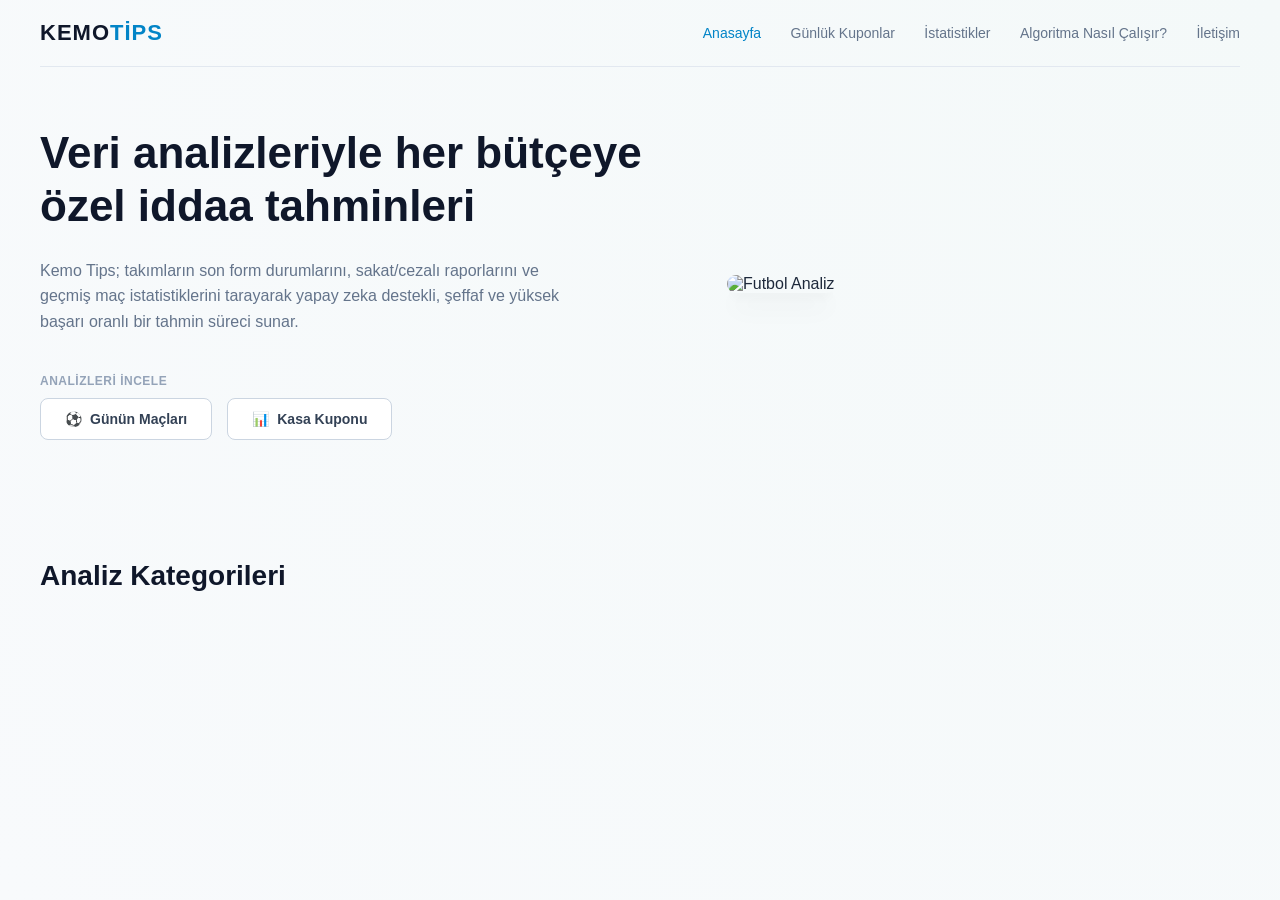
==== index.html @ 7a4f6b66 "güncellemler" ====
<!DOCTYPE html>
<html lang="tr">
<head>
    <meta charset="UTF-8">
    <meta name="viewport" content="width=device-width, initial-scale=1.0">
    <title>ProAnaliz - Yapay Zeka Destekli İddaa Tahminleri</title>
    <link rel="stylesheet" href="style.css">
</head>
<body>

    <header class="navbar">
        <div class="logo">KEMO<span>TİPS</span></div>
        <nav class="nav-links">
            <a href="index.html" class="active">Anasayfa</a>
            <a href="kuponlar.html">Günlük Kuponlar</a>
            <a href="#">İstatistikler</a>
            <a href="#">Algoritma Nasıl Çalışır?</a>
            <a href="#">İletişim</a>
        </nav>
    </header>

    <main class="hero-container">
        
        <div class="hero-left">
            <h1>Veri analizleriyle her bütçeye özel iddaa tahminleri</h1>
            <p class="description">
                Kemo Tips; takımların son form durumlarını, sakat/cezalı raporlarını ve geçmiş maç istatistiklerini tarayarak yapay zeka destekli, şeffaf ve yüksek başarı oranlı bir tahmin süreci sunar.
            </p>
            
            <div class="cta-section">
                <span class="cta-title">Analizleri İncele</span>
                <div class="button-group">
                    <button class="btn btn-primary" onclick="window.location.href='kuponlar.html'">
                        <span class="icon">⚽</span> Günün Maçları
                    </button>
                    <button class="btn btn-secondary" onclick="window.location.href='kuponlar.html'">
                        <span class="icon">📊</span> Kasa Kuponu
                    </button>
                </div>
            </div>
        </div>

        <div class="hero-right">
            <div class="image-wrapper">
                <img src="https://images.unsplash.com/photo-1508098682722-e99c43a406b2?auto=format&fit=crop&w=800&q=80" alt="Futbol Analiz">
                
            </div>
        </div>

    </main>

    <section class="categories-section">
        <h2>Analiz Kategorileri</h2>
    </section>

</body>
</html>
---- style.css ----
/* Genel Ayarlar */
* {
    box-sizing: border-box;
    margin: 0;
    padding: 0;
}

body {
    font-family: 'Segoe UI', Tahoma, Geneva, Verdana, sans-serif;
    /* Görseldeki o çok hafif, ferah açık gri/mavi arka plan */
    background: radial-gradient(circle at top right, #f4f9f9 0%, #f8fafc 100%);
    color: #1e293b;
    padding: 0 40px;
    min-height: 100vh;
}

/* Üst Menü Tasarımı */
.navbar {
    display: flex;
    justify-content: space-between;
    align-items: center;
    padding: 20px 0;
    border-bottom: 1px solid #e2e8f0;
}

.logo {
    font-size: 22px;
    font-weight: 800;
    color: #0f172a;
    letter-spacing: 1px;
}

.logo span {
    color: #0284c7; /* İddaa temasına uygun modern mavi/turkuaz tonu */
}

.nav-links a {
    text-decoration: none;
    color: #64748b;
    margin-left: 25px;
    font-size: 14px;
    font-weight: 500;
    transition: color 0.2s;
}

.nav-links a:hover, .nav-links a.active {
    color: #0284c7;
}

/* Ana Bölüm (Hero Grid) */
.hero-container {
    display: grid;
    grid-template-columns: 1.1fr 0.9fr;
    gap: 60px;
    align-items: center;
    margin-top: 60px;
}

/* Sol Taraf Metin Alanları */
.hero-left h1 {
    font-size: 44px;
    font-weight: 700;
    color: #0f172a;
    line-height: 1.2;
    margin-bottom: 25px;
}

.hero-left .description {
    font-size: 16px;
    color: #64748b;
    line-height: 1.6;
    margin-bottom: 40px;
    max-width: 540px;
}

/* Buton Alanı */
.cta-section {
    display: flex;
    flex-direction: column;
    gap: 10px;
}

.cta-title {
    font-size: 12px;
    font-weight: 600;
    color: #94a3b8;
    text-transform: uppercase;
    letter-spacing: 0.5px;
}

.button-group {
    display: flex;
    gap: 15px;
}

.btn {
    padding: 12px 24px;
    border-radius: 8px;
    font-size: 14px;
    font-weight: 600;
    cursor: pointer;
    display: flex;
    align-items: center;
    gap: 8px;
    transition: all 0.2s;
    border: 1px solid #cbd5e1;
    background: white;
    color: #334155;
}

.btn-primary {
    background: white;
    border-color: #cbd5e1;
}

.btn-primary:hover, .btn-secondary:hover {
    border-color: #0284c7;
    color: #0284c7;
    background: #f0f9ff;
}

/* Sağ Taraf Görsel Alanı (Birebir Tasarım) */
.hero-right .image-wrapper {
    position: relative;
    width: 100%;
}

.hero-right img {
    width: 100%;
    height: 450px;
    object-fit: cover;
    border-radius: 24px; /* Görseldeki o yumuşak yuvarlatılmış köşeler */
    box-shadow: 0 20px 25px -5px rgba(0,0,0,0.05), 0 10px 10px -5px rgba(0,0,0,0.03);
}

/* Sağ Alttaki Küçük Yüzen Kart */
.floating-card {
    position: absolute;
    bottom: -20px;
    left: -20px;
    background: white;
    padding: 15px 20px;
    border-radius: 12px;
    max-width: 280px;
    box-shadow: 0 10px 15px -3px rgba(0,0,0,0.1);
    border-left: 4px solid #0284c7; /* Sol taraftaki renkli çizgi */
}

.floating-card .badge {
    font-size: 10px;
    font-weight: 700;
    color: #0284c7;
    letter-spacing: 0.5px;
    display: block;
    margin-bottom: 5px;
}

.floating-card p {
    font-size: 12px;
    color: #334155;
    line-height: 1.4;
    font-weight: 500;
}

/* Alt Başlık */
.categories-section {
    margin-top: 80px;
    padding-top: 40px;
}

.categories-section h2 {
    font-size: 28px;
    color: #0f172a;
}/* --- KUPONLAR SAYFASI ÖZEL TASARIMI --- */
.kuponlar-container {
    margin-top: 40px;
    padding-bottom: 60px;
}

.page-title {
    text-align: center;
    margin-bottom: 40px;
}

.page-title h2 {
    font-size: 32px;
    color: #0f172a;
    margin-bottom: 10px;
}

.page-title p {
    color: #64748b;
    font-size: 16px;
}

.kupon-grid {
    display: grid;
    grid-template-columns: repeat(auto-fit, minmax(320px, 1fr));
    gap: 30px;
    max-width: 900px;
    margin: 0 auto;
}

.kupon-card {
    background: white;
    border-radius: 16px;
    padding: 24px;
    box-shadow: 0 10px 15px -3px rgba(0,0,0,0.05);
    border: 1px solid #e2e8f0;
    display: flex;
    flex-direction: column;
    gap: 15px;
}

/* Banko ve Sürpriz için üst çizgi renkleri */
.kupon-card.banko { border-top: 4px solid #0284c7; }
.kupon-card.surpriz { border-top: 4px solid #f59e0b; }

.kupon-header {
    display: flex;
    justify-content: space-between;
    align-items: center;
    border-bottom: 1px solid #f1f5f9;
    padding-bottom: 15px;
}

.kupon-header h3 {
    font-size: 18px;
    color: #1e293b;
}

.oran-badge {
    background: #f0f9ff;
    color: #0284c7;
    padding: 6px 12px;
    border-radius: 20px;
    font-weight: 700;
    font-size: 14px;
}

.kupon-card.surpriz .oran-badge {
    background: #fffbeb;
    color: #b45309;
}

.mac-row {
    display: flex;
    justify-content: space-between;
    align-items: center;
    background: #f8fafc;
    padding: 12px 16px;
    border-radius: 8px;
}

.mac-info {
    display: flex;
    flex-direction: column;
    gap: 4px;
}

.mac-info strong {
    font-size: 14px;
    color: #334155;
}

.mac-info span {
    font-size: 12px;
    color: #64748b;
}

.mac-oran {
    font-weight: 700;
    color: #0f172a;
    font-size: 15px;
}

.btn-kupon {
    background: #0f172a;
    color: white;
    border: none;
    padding: 12px;
    border-radius: 8px;
    font-weight: 600;
    cursor: pointer;
    transition: background 0.2s;
    text-align: center;
    margin-top: 10px;
}

.btn-kupon:hover {
    background: #0284c7;
}
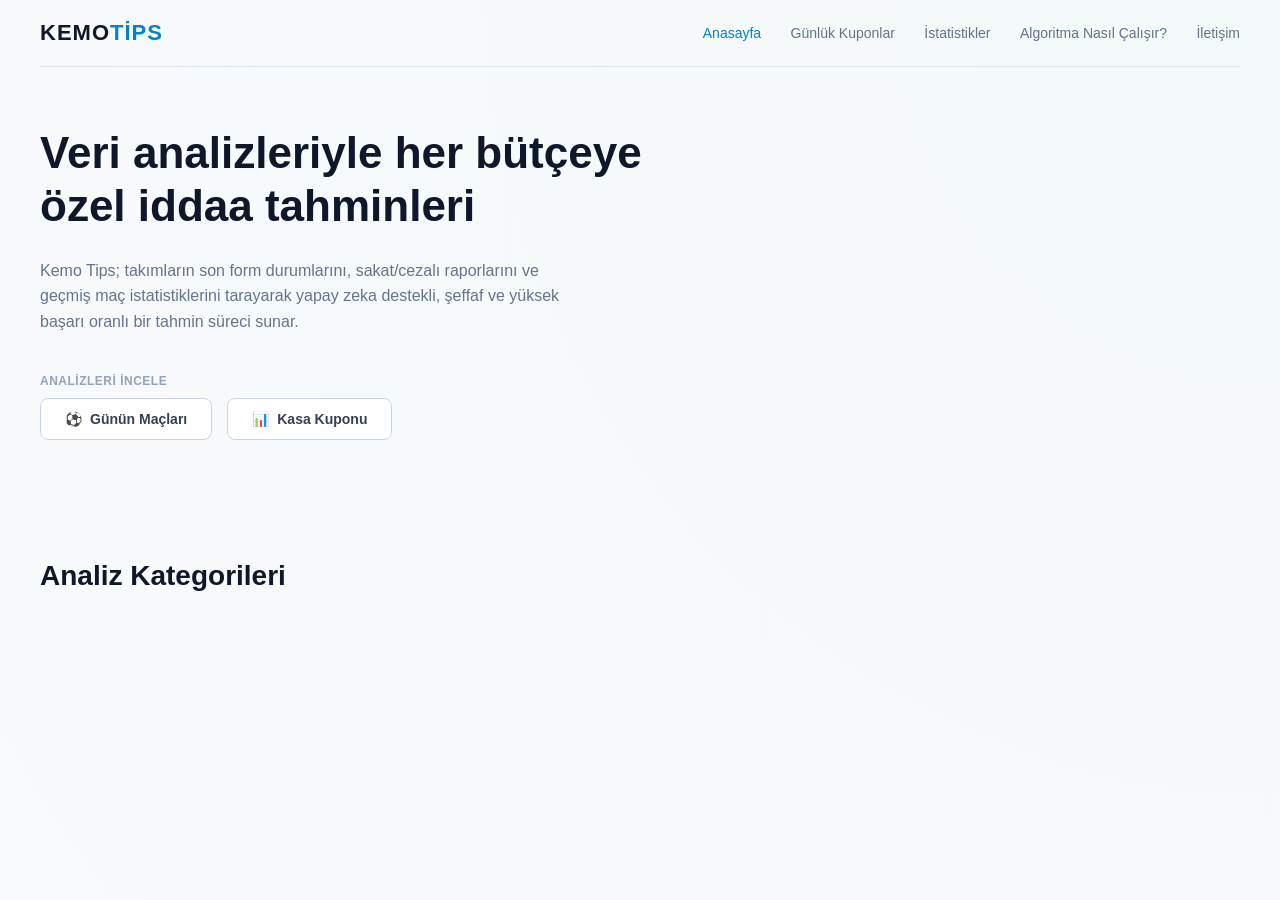
==== commit d2802cf2: "gnc" ====
--- a/index.html
+++ b/index.html
@@ -42,7 +42,7 @@
 
         <div class="hero-right">
             <div class="image-wrapper">
-                <img src="https://images.unsplash.com/photo-1508098682722-e99c43a406b2?auto=format&fit=crop&w=800&q=80" alt="Futbol Analiz">
+                
                 
             </div>
         </div>
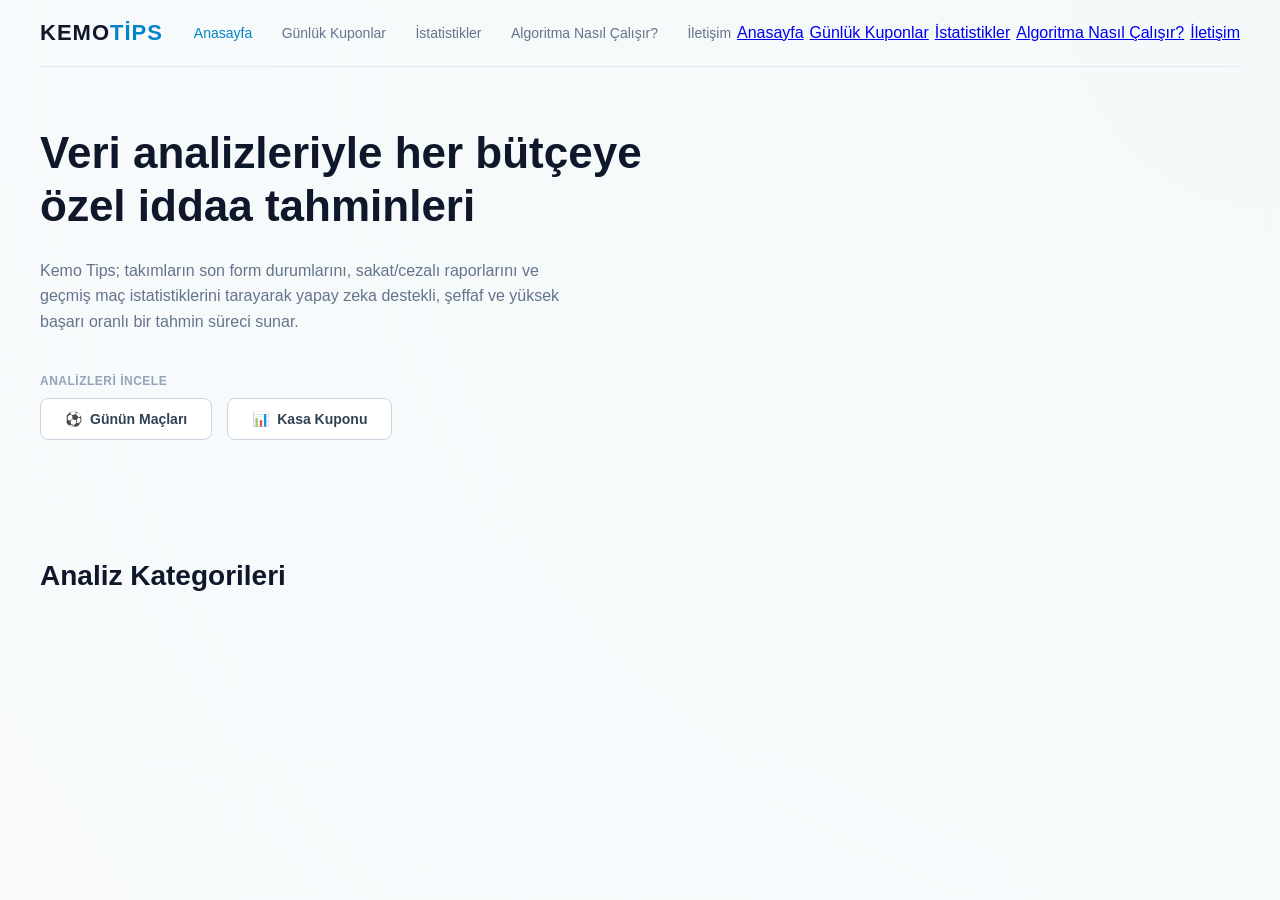
==== commit bf053d17: "iletişim" ====
--- a/index.html
+++ b/index.html
@@ -11,6 +11,12 @@
     <header class="navbar">
         <div class="logo">KEMO<span>TİPS</span></div>
         <nav class="nav-links">
+    <a href="index.html" class="active">Anasayfa</a>
+    <a href="kuponlar.html">Günlük Kuponlar</a>
+    <a href="#">İstatistikler</a>
+    <a href="#">Algoritma Nasıl Çalışır?</a>
+    <a href="iletisim.html">İletişim</a>
+</nav>
             <a href="index.html" class="active">Anasayfa</a>
             <a href="kuponlar.html">Günlük Kuponlar</a>
             <a href="#">İstatistikler</a>
--- a/style.css
+++ b/style.css
@@ -289,4 +289,82 @@
 
 .btn-kupon:hover {
     background: #0284c7;
+}
+/* --- İLETİŞİM SAYFASI ÖZEL TASARIMI --- */
+.iletisim-container {
+    display: flex;
+    justify-content: center;
+    align-items: center;
+    margin-top: 80px;
+    padding-bottom: 60px;
+}
+
+.iletisim-card {
+    background: white;
+    border-radius: 16px;
+    padding: 40px;
+    max-width: 500px;
+    width: 100%;
+    text-align: center;
+    box-shadow: 0 10px 15px -3px rgba(0,0,0,0.05);
+    border: 1px solid #e2e8f0;
+}
+
+.iletisim-card h2 {
+    font-size: 26px;
+    color: #0f172a;
+    margin-bottom: 15px;
+}
+
+.iletisim-card p {
+    color: #64748b;
+    font-size: 15px;
+    line-height: 1.6;
+    margin-bottom: 30px;
+}
+
+.social-box {
+    display: flex;
+    align-items: center;
+    background: #f8fafc;
+    padding: 15px 20px;
+    border-radius: 12px;
+    border: 1px solid #origin #e2e8f0;
+    text-align: left;
+}
+
+.social-icon {
+    font-size: 24px;
+    margin-right: 15px;
+}
+
+.social-details {
+    flex-grow: 1;
+    display: flex;
+    flex-direction: column;
+}
+
+.social-details strong {
+    font-size: 16px;
+    color: #1e293b;
+}
+
+.social-details span {
+    font-size: 13px;
+    color: #64748b;
+}
+
+.btn-social {
+    background: #0f172a;
+    color: white;
+    text-decoration: none;
+    padding: 10px 18px;
+    border-radius: 8px;
+    font-size: 14px;
+    font-weight: 600;
+    transition: background 0.2s;
+}
+
+.btn-social:hover {
+    background: #0284c7;
 }
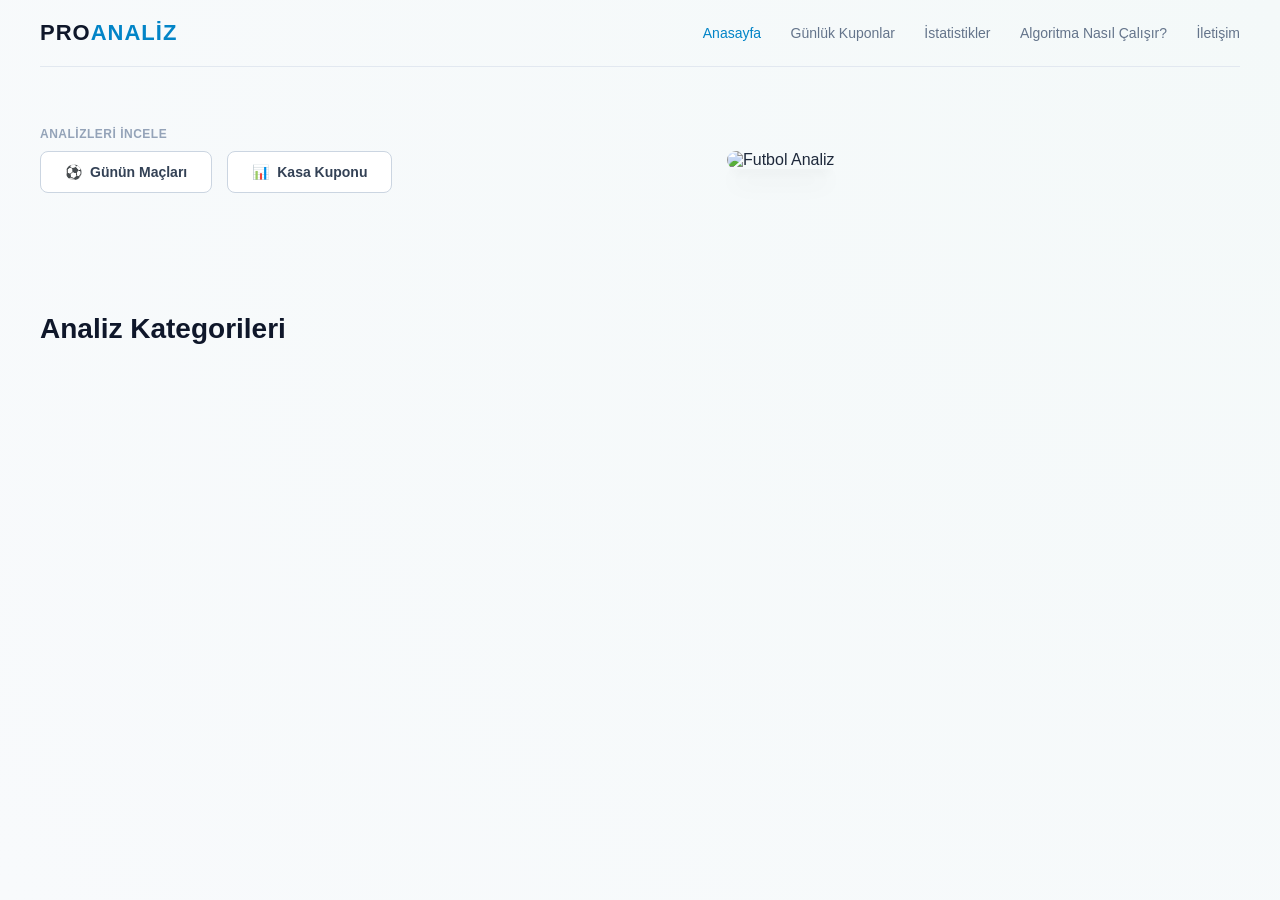
==== commit 1b561855: "temizlik" ====
--- a/index.html
+++ b/index.html
@@ -9,30 +9,19 @@
 <body>
 
     <header class="navbar">
-        <div class="logo">KEMO<span>TİPS</span></div>
+        <div class="logo">PRO<span>ANALİZ</span></div>
         <nav class="nav-links">
-    <a href="index.html" class="active">Anasayfa</a>
-    <a href="kuponlar.html">Günlük Kuponlar</a>
-    <a href="#">İstatistikler</a>
-    <a href="#">Algoritma Nasıl Çalışır?</a>
-    <a href="iletisim.html">İletişim</a>
-</nav>
             <a href="index.html" class="active">Anasayfa</a>
             <a href="kuponlar.html">Günlük Kuponlar</a>
             <a href="#">İstatistikler</a>
             <a href="#">Algoritma Nasıl Çalışır?</a>
-            <a href="#">İletişim</a>
+            <a href="iletisim.html">İletişim</a>
         </nav>
     </header>
 
     <main class="hero-container">
         
         <div class="hero-left">
-            <h1>Veri analizleriyle her bütçeye özel iddaa tahminleri</h1>
-            <p class="description">
-                Kemo Tips; takımların son form durumlarını, sakat/cezalı raporlarını ve geçmiş maç istatistiklerini tarayarak yapay zeka destekli, şeffaf ve yüksek başarı oranlı bir tahmin süreci sunar.
-            </p>
-            
             <div class="cta-section">
                 <span class="cta-title">Analizleri İncele</span>
                 <div class="button-group">
@@ -48,8 +37,7 @@
 
         <div class="hero-right">
             <div class="image-wrapper">
-                
-                
+                <img src="https://images.unsplash.com/photo-1508098682722-e99c43a406b2?auto=format&fit=crop&w=800&q=80" alt="Futbol Analiz">
             </div>
         </div>
 
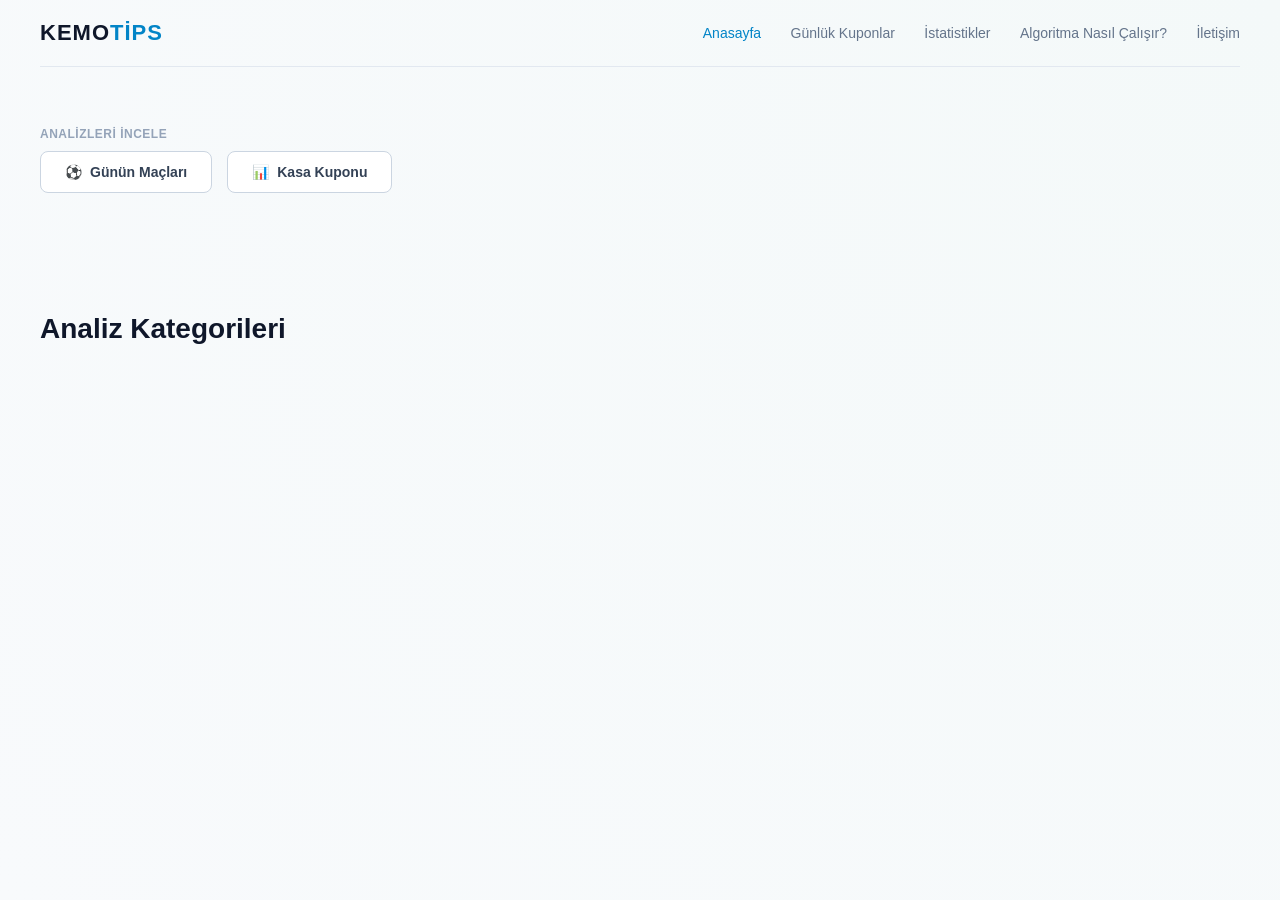
==== commit 72535fbb: "GNC" ====
--- a/index.html
+++ b/index.html
@@ -9,7 +9,7 @@
 <body>
 
     <header class="navbar">
-        <div class="logo">PRO<span>ANALİZ</span></div>
+        <div class="logo">KEMO<span>TİPS</span></div>
         <nav class="nav-links">
             <a href="index.html" class="active">Anasayfa</a>
             <a href="kuponlar.html">Günlük Kuponlar</a>
@@ -37,7 +37,7 @@
 
         <div class="hero-right">
             <div class="image-wrapper">
-                <img src="https://images.unsplash.com/photo-1508098682722-e99c43a406b2?auto=format&fit=crop&w=800&q=80" alt="Futbol Analiz">
+                
             </div>
         </div>
 
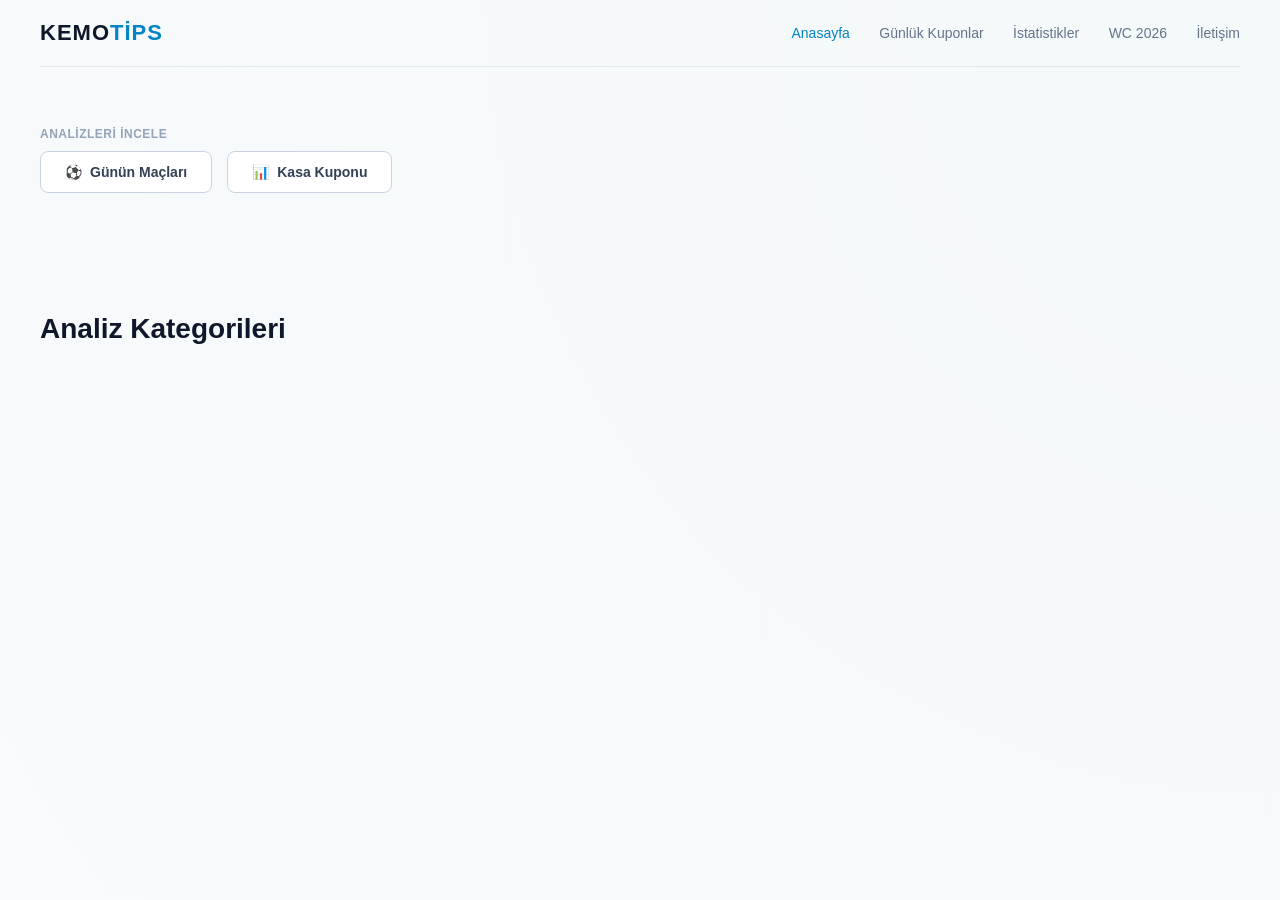
==== commit 4d17a4ca: "wc" ====
--- a/index.html
+++ b/index.html
@@ -13,8 +13,8 @@
         <nav class="nav-links">
             <a href="index.html" class="active">Anasayfa</a>
             <a href="kuponlar.html">Günlük Kuponlar</a>
-            <a href="#">İstatistikler</a>
-            <a href="#">Algoritma Nasıl Çalışır?</a>
+            <a href="stats.html">İstatistikler</a>
+            <a href="wc26.html">WC 2026</a>
             <a href="iletisim.html">İletişim</a>
         </nav>
     </header>
--- a/style.css
+++ b/style.css
@@ -367,4 +367,270 @@
 
 .btn-social:hover {
     background: #0284c7;
+}
+/* İletişim İki Kutu Düzeni */
+.social-channels-wrapper {
+    display: flex;
+    flex-direction: column;
+    gap: 15px; /* İki kutu arasındaki boşluk */
+}
+
+/* Telegram Buton Özelleştirmesi */
+.btn-telegram {
+    background: #0088cc !important; /* Telegram Mavisi */
+}
+
+.btn-telegram:hover {
+    background: #0077b3 !important;
+}
+/* Takım Minimal Logoları */
+.team-logo {
+    display: inline-block;
+    font-size: 14px;
+    margin-right: 8px; /* Yazıyla logo arasındaki şık boşluk */
+    letter-spacing: -2px; /* Renklerin birbirine yapışık, modern durması için */
+    vertical-align: middle;
+}
+/* --- Gelişmiş Premium Tablo Stili --- */
+.istatistikler-container {
+    margin-top: 40px;
+    padding: 0 40px 60px 40px;
+}
+
+.tablo-wrapper {
+    max-width: 1000px;
+    margin: 40px auto;
+    background: #ffffff;
+    border-radius: 16px;
+    padding: 10px;
+    box-shadow: 0 20px 25px -5px rgba(0, 0, 0, 0.05), 0 10px 10px -5px rgba(0, 0, 0, 0.02);
+    border: 1px solid #e2e8f0;
+}
+
+.puan-durumu-table {
+    width: 100%;
+    border-collapse: collapse;
+    font-size: 15px;
+    color: #334155;
+}
+
+/* Tablo Başlık Alanı Genişletildi */
+.puan-durumu-table th {
+    background: #f8fafc;
+    color: #1e293b;
+    font-weight: 700;
+    padding: 16px 15px;
+    border-bottom: 2px solid #edf2f7;
+    text-transform: uppercase;
+    font-size: 13px;
+    letter-spacing: 0.5px;
+}
+
+/* Satırların Arasındaki Çizgiler ve Boşluklar */
+.puan-durumu-table td {
+    padding: 16px 15px;
+    border-bottom: 1px solid #f1f5f9;
+    transition: background 0.15s ease;
+}
+
+.text-left { text-align: left; }
+.font-bold { font-weight: 700; color: #0f172a !important; }
+
+/* Satırın Üzerine Gelince Şık Parlama */
+.puan-durumu-table tbody tr:hover {
+    background-color: #f1f5f9 !important;
+}
+
+/* Çorum FK satırına özel hafif gri vurgu */
+.corum-row {
+    background-color: #fafafa;
+}
+
+/* Sol Taraftaki Çizgi Renkleri */
+.sampiyonlar-ligi td:first-child { border-left: 5px solid #2563eb; background: #f0f5ff; }
+.sampiyonlar-ligi-elemeleri td:first-child { border-left: 5px solid #3b82f6; background: #f4f8ff; }
+.avrupa-ligi td:first-child { border-left: 5px solid #10b981; background: #f0fdf4; }
+.konferans-ligi td:first-child { border-left: 5px solid #34d399; background: #f0fdfa; }
+
+/* Küme düşme alanı arka planı da hafif kırmızımsı */
+.kume-dusme td:first-child { border-left: 5px solid #ef4444; background: #fef2f2; }
+/* --- Tablo Alanı Kesilme Düzeltmesi --- */
+.tablo-wrapper {
+    max-width: 1000px;
+    margin: 40px auto;
+    background: #ffffff;
+    border-radius: 16px;
+    padding: 20px;
+    box-shadow: 0 20px 25px -5px rgba(0, 0, 0, 0.05);
+    border: 1px solid #e2e8f0;
+    
+    /* İŞTE SİHİRLİ DOKUNUŞLAR BURASI */
+    overflow: visible !important;    /* İçeriğin kesilmesini engeller */
+    height: auto !important;        /* Kartın yüksekliğini takımlara göre otomatik uzatır */
+    max-height: none !important;    /* Herhangi bir sınır varsa iptal eder */
+}
+
+.puan-durumu-table {
+    width: 100%;
+    border-collapse: collapse;
+    font-size: 15px;
+    color: #334155;
+    table-layout: auto !important; /* Hücrelerin sıkışmasını önler */
+}
+
+/* Satırların yüksekliğini biraz daha dengeli yapalım */
+.puan-durumu-table td {
+    padding: 14px 12px !important;
+    border-bottom: 1px solid #f1f5f9;
+}
+/* --- İSTATİSTİKLER SEZON ARASI ÖZEL TASARIMI --- */
+.stats-cooldown-container {
+    display: flex;
+    justify-content: center;
+    align-items: center;
+    min-height: 70vh;
+    padding: 20px;
+}
+
+.cooldown-card {
+    background: #ffffff;
+    border-radius: 24px;
+    padding: 50px 40px;
+    max-width: 600px;
+    width: 100%;
+    text-align: center;
+    box-shadow: 0 25px 50px -12px rgba(0, 0, 0, 0.04);
+    border: 1px solid #e2e8f0;
+}
+
+.cooldown-icon {
+    font-size: 40px;
+    margin-bottom: 20px;
+    opacity: 0.8;
+}
+
+.cooldown-card h2 {
+    font-size: 28px;
+    color: #0f172a;
+    font-weight: 800;
+    letter-spacing: -0.5px;
+    margin-bottom: 15px;
+}
+
+.cooldown-card .divider {
+    width: 60px;
+    height: 4px;
+    background: #0284c7; /* Şık bir mavi çizgi */
+    margin: 0 auto 25px auto;
+    border-radius: 2px;
+}
+
+.main-text {
+    color: #1e293b;
+    font-size: 16px;
+    font-weight: 600;
+    line-height: 1.6;
+    margin-bottom: 12px;
+}
+
+.sub-text {
+    color: #64748b;
+    font-size: 14px;
+    line-height: 1.6;
+    margin-bottom: 35px;
+}
+
+.badge-next-season {
+    display: inline-block;
+    background: #0f172a;
+    color: #ffffff;
+    font-size: 12px;
+    font-weight: 700;
+    letter-spacing: 1.5px;
+    padding: 10px 24px;
+    border-radius: 100px;
+    box-shadow: 0 4px 12px rgba(15, 23, 42, 0.15);
+}
+/* --- WORLD CUP 2026 SAYFASI ÖZEL TASARIMI --- */
+.wc-container {
+    margin-top: 40px;
+    padding: 0 20px 60px 20px;
+}
+
+/* İşte Kaydırmayı Sağlayan Sihirli Alan */
+.groups-scrollbar-container {
+    display: flex;
+    gap: 20px;
+    max-width: 1200px;
+    margin: 40px auto;
+    padding: 10px 10px 25px 10px;
+    
+    /* Yatayda kaydırmayı aktif eden kodlar */
+    overflow-x: auto;
+    scroll-snap-type: x mandatory;
+    -webkit-overflow-scrolling: touch; /* Mobilde yağ gibi akması için */
+}
+
+/* Şık İnce Scrollbar Tasarımı (Windows için görünüm düzeltsin) */
+.groups-scrollbar-container::-webkit-scrollbar {
+    height: 8px;
+}
+.groups-scrollbar-container::-webkit-scrollbar-track {
+    background: #f1f5f9;
+    border-radius: 10px;
+}
+.groups-scrollbar-container::-webkit-scrollbar-thumb {
+    background: #cbd5e1;
+    border-radius: 10px;
+}
+.groups-scrollbar-container::-webkit-scrollbar-thumb:hover {
+    background: #94a3b8;
+}
+
+/* Grup Kartları */
+.group-card {
+    flex: 0 0 280px; /* Kartların genişliği sabit kalsın, küçülmesin */
+    scroll-snap-align: start;
+    background: #ffffff;
+    border-radius: 18px;
+    border: 1px solid #e2e8f0;
+    box-shadow: 0 10px 15px -3px rgba(0,0,0,0.03);
+    overflow: hidden;
+}
+
+.group-header {
+    background: #0f172a; /* Dünya Kupasına yakışan asil koyu lacivert */
+    color: #ffffff;
+    padding: 12px;
+    font-weight: 700;
+    font-size: 14px;
+    letter-spacing: 1px;
+    text-align: center;
+}
+
+.group-teams {
+    padding: 15px;
+}
+
+.group-team-row {
+    display: flex;
+    justify-content: space-between;
+    align-items: center;
+    padding: 12px 5px;
+    font-size: 15px;
+    border-bottom: 1px solid #f1f5f9;
+    color: #334155;
+}
+
+.group-team-row:last-child {
+    border-bottom: none;
+}
+
+.group-team-row span {
+    font-weight: 500;
+}
+
+.group-team-row strong {
+    color: #64748b;
+    font-size: 13px;
 }
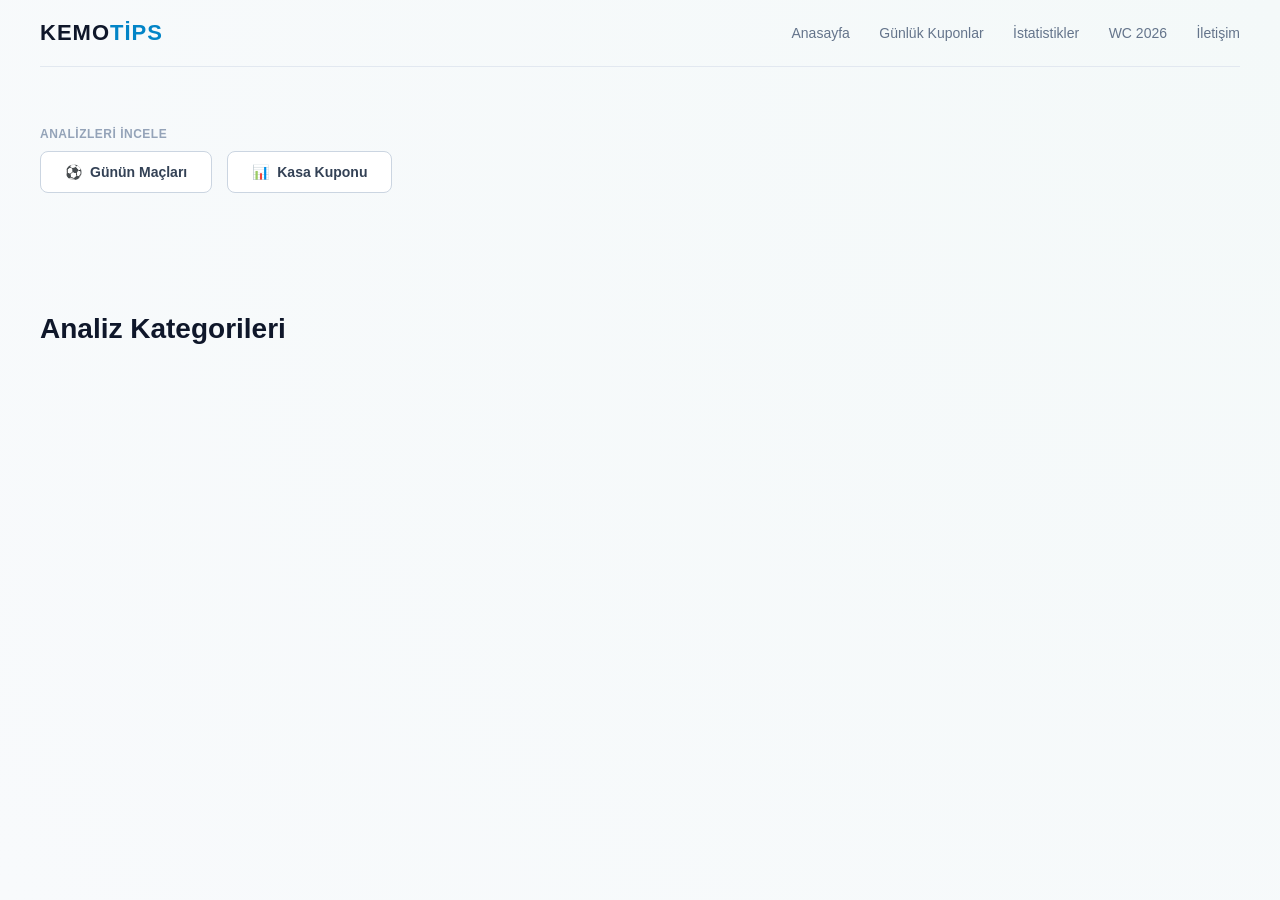
==== commit 4c73c2f4: "fff" ====
--- a/index.html
+++ b/index.html
@@ -11,12 +11,12 @@
     <header class="navbar">
         <div class="logo">KEMO<span>TİPS</span></div>
         <nav class="nav-links">
-            <a href="index.html" class="active">Anasayfa</a>
-            <a href="kuponlar.html">Günlük Kuponlar</a>
-            <a href="stats.html">İstatistikler</a>
-            <a href="wc26.html">WC 2026</a>
-            <a href="iletisim.html">İletişim</a>
-        </nav>
+    <a href="index">Anasayfa</a>
+    <a href="kuponlar">Günlük Kuponlar</a>
+    <a href="stats">İstatistikler</a>
+    <a href="wc26">WC 2026</a>
+    <a href="iletisim">İletişim</a>
+</nav>
     </header>
 
     <main class="hero-container">
--- a/style.css
+++ b/style.css
@@ -633,4 +633,126 @@
 .group-team-row strong {
     color: #64748b;
     font-size: 13px;
+}
+/* --- DÜNYA KUPASI GÜNCEL EXTRA STİLLER --- */
+
+/* Türkiye'nin grubunu hafifçe parlatıp öne çıkaralım */
+.highlighted-group {
+    border: 1px solid #ef4444 !important;
+    box-shadow: 0 10px 20px rgba(239, 68, 68, 0.08) !important;
+}
+.font-bold-team {
+    font-weight: 700;
+    color: #ef4444 !important;
+}
+
+/* Fikstür Kaydırma Kutusu */
+.fixtures-scrollbar-container {
+    display: flex;
+    gap: 15px;
+    max-width: 1200px;
+    margin: 25px auto;
+    padding: 10px 10px 20px 10px;
+    overflow-x: auto;
+    scroll-snap-type: x mandatory;
+    -webkit-overflow-scrolling: touch;
+}
+
+/* Fikstür Kartı */
+.fixture-card {
+    flex: 0 0 310px;
+    scroll-snap-align: start;
+    background: #ffffff;
+    border-radius: 16px;
+    border: 1px solid #e2e8f0;
+    padding: 20px;
+    text-align: center;
+    box-shadow: 0 4px 6px -1px rgba(0,0,0,0.01);
+    position: relative;
+}
+
+/* Rozetler */
+.match-badge {
+    display: inline-block;
+    font-size: 11px;
+    font-weight: 700;
+    padding: 4px 12px;
+    border-radius: 100px;
+    margin-bottom: 15px;
+    letter-spacing: 0.5px;
+}
+.match-opening {
+    border: 1px solid #10b981;
+}
+.match-opening .match-badge {
+    background: #e6f4ea;
+    color: #10b981;
+}
+.match-turkey {
+    border: 1px solid #ef4444;
+    background: #fffbfa;
+}
+.red-badge {
+    background: #fef2f2;
+    color: #ef4444;
+}
+.grey-badge {
+    background: #f1f5f9;
+    color: #475569;
+}
+
+/* Takımlar Alanı */
+.match-teams {
+    display: flex;
+    justify-content: center;
+    align-items: center;
+    gap: 10px;
+    margin-bottom: 12px;
+}
+.m-team {
+    font-size: 15px;
+    font-weight: 600;
+    color: #1e293b;
+}
+.m-vs {
+    font-size: 12px;
+    color: #94a3b8;
+    font-weight: 700;
+    text-transform: uppercase;
+}
+
+/* Saat/Tarih Bilgisi */
+.match-info {
+    font-size: 13px;
+    color: #64748b;
+}
+/* --- Profesyonel SVG Bayrak Düzenlemeleri --- */
+.mr-2 {
+    margin-right: 8px;
+}
+
+.group-team-row .fi {
+    border-radius: 4px; /* Bayrak köşelerini hafif yuvarlar */
+    box-shadow: 0 1px 3px rgba(0,0,0,0.1);
+    vertical-align: middle;
+    display: inline-block;
+    width: 20px;
+    height: 15px;
+}
+
+/* Fikstür Kartlarının İçindeki Bayrak Boyutları */
+.match-teams .fi {
+    width: 24px;
+    height: 18px;
+    border-radius: 3px;
+    box-shadow: 0 1px 2px rgba(0,0,0,0.1);
+    display: inline-block;
+    vertical-align: middle;
+    margin-right: 5px;
+}
+
+.m-team {
+    display: inline-flex;
+    align-items: center;
+    gap: 6px;
 }
